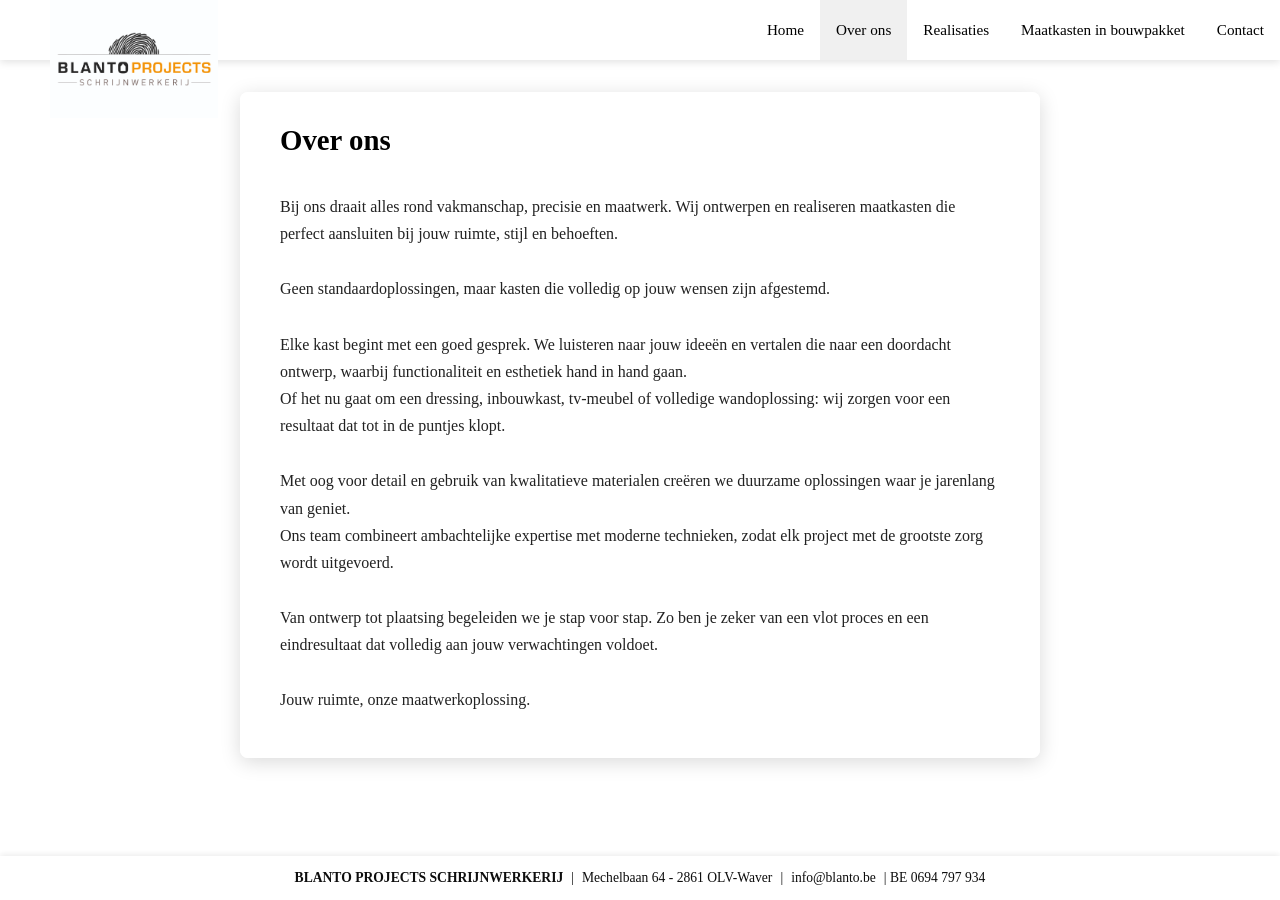
==== pages/about.html @ c41e0178 "Initial commit" ====
<!DOCTYPE html>
<html lang="en">
<head>
    <meta charset="UTF-8">
    <meta name="viewport" content="width=device-width, initial-scale=1.0">
    <title>Over ons - BLANTO</title>
    <link rel="stylesheet" href="../style.css">
    <link rel="shortcut icon" href="../images/logo.png" type="image/x-icon">
</head>
<body>
    <main>
        <nav id="navbar">
            <img src="../images/logo.png" alt="Logo">
            <div class="navButtons">
                <div class="navBtn"><a href="../index.html">Home</a></div>
                <div class="navBtn"><a href="about.html" class="active">Over ons</a></div>
                <div class="navBtn dropdown">
                    <a href="#">Realisaties</a>
                    <div class="dropdownContent">
                        <a href="realisaties/maatkasten.html">Maatkasten</a>
                        <a href="realisaties/bureau.html">Bureau</a>
                        <a href="realisaties/woonkamer.html">Woonkamer</a>
                        <a href="realisaties/badkamer.html">Badkamer</a>
                        <a href="realisaties/keuken.html">Keuken</a>
                        <a href="realisaties/trappen.html">Trappen</a>
                        <a href="realisaties/steellook-deuren.html">Steellook deuren</a>
                        <a href="realisaties/andere.html">Andere</a>
                    </div>
                </div>
                <div class="navBtn"><a href="maatkasten.html">Maatkasten in bouwpakket</a></div>
                <div class="navBtn"><a href="contact.html">Contact</a></div>
            </div>
            <button id="mobileMenuBtn" aria-label="Menu openen">
                <span></span><span></span><span></span>
            </button>
        </nav>

        <div id="mobileMenu">
            <a href="../index.html">Home</a>
            <a href="about.html" class="active">Over ons</a>
            <div class="mobileSection">Realisaties</div>
            <a href="realisaties/maatkasten.html">Maatkasten</a>
            <a href="realisaties/bureau.html">Bureau</a>
            <a href="realisaties/woonkamer.html">Woonkamer</a>
            <a href="realisaties/badkamer.html">Badkamer</a>
            <a href="realisaties/keuken.html">Keuken</a>
            <a href="realisaties/trappen.html">Trappen</a>
            <a href="realisaties/steellook-deuren.html">Steellook deuren</a>
            <a href="realisaties/andere.html">Andere</a>
            <a href="maatkasten.html">Maatkasten in bouwpakket</a>
            <a href="contact.html">Contact</a>
        </div>

        <section class="container">
            <div class="content">
                <h1>Over ons</h1>
                <p>Bij ons draait alles rond vakmanschap, precisie en maatwerk. Wij ontwerpen en realiseren maatkasten die perfect aansluiten bij jouw ruimte, stijl en behoeften.</p>
                <p>Geen standaardoplossingen, maar kasten die volledig op jouw wensen zijn afgestemd.</p>
                <p>
                    Elke kast begint met een goed gesprek. We luisteren naar jouw ideeën en vertalen die naar een doordacht ontwerp, waarbij functionaliteit en esthetiek hand in hand gaan. <br>
                    Of het nu gaat om een dressing, inbouwkast, tv-meubel of volledige wandoplossing: wij zorgen voor een resultaat dat tot in de puntjes klopt.
                </p>
                <p>
                    Met oog voor detail en gebruik van kwalitatieve materialen creëren we duurzame oplossingen waar je jarenlang van geniet. <br>
                    Ons team combineert ambachtelijke expertise met moderne technieken, zodat elk project met de grootste zorg wordt uitgevoerd.
                </p>
                <p>Van ontwerp tot plaatsing begeleiden we je stap voor stap. Zo ben je zeker van een vlot proces en een eindresultaat dat volledig aan jouw verwachtingen voldoet.</p>
                <p>Jouw ruimte, onze maatwerkoplossing.</p>
            </div>
        </section>

        <footer id="footer"></footer>
    </main>
    <script src="../script.js"></script>
</body>
</html>
---- style.css ----
* {
    box-sizing: border-box;
}

body {
    background-image: url(images/realisaties/keukens/keuken\ app\ kontich/20230325_132249.jpg);
    background-position: top;
    background-size: cover;
    background-repeat: no-repeat;
    background-attachment: fixed;
    margin: 0;
    font-family: Georgia, 'Times New Roman', serif;
    min-height: 100vh;
}

/* NAVBAR */

#navbar {
    background-color: white;
    width: 100%;
    height: 60px;
    display: flex;
    justify-content: space-between;
    align-items: center;
    position: sticky;
    top: 0;
    z-index: 100;
    box-shadow: 0 2px 8px rgba(0,0,0,0.12);
}

#navbar img {
    padding-left: 50px;
    width: 17%;
    align-self: flex-start;
}

.navButtons {
    display: flex;
    justify-content: center;
    align-items: center;
    height: 100%;
}

.navBtn {
    height: 60px;
    display: flex;
    justify-content: center;
    align-items: center;
    text-align: center;
    cursor: pointer;
    padding: 0;
    font-size: 0.95rem;
    white-space: nowrap;
}

.navBtn a {
    display: flex;
    align-items: center;
    justify-content: center;
    height: 100%;
    padding: 0 16px;
    text-decoration: none;
    color: inherit;
    transition: background-color 0.15s;
}

.navBtn a:hover,
.navBtn .active {
    background-color: #f0f0f0;
}

/* DROPDOWN */

.dropdown {
    position: relative;
    height: 60px;
    display: flex;
    align-items: center;
}

.dropdownContent {
    display: none;
    position: absolute;
    top: 100%;
    left: 0;
    background-color: white;
    min-width: 180px;
    box-shadow: 0 4px 8px rgba(0,0,0,0.15);
    z-index: 1000;
}

.dropdownContent a {
    display: block;
    padding: 10px 16px;
    text-decoration: none;
    color: black;
    font-size: 0.9rem;
    transition: background-color 0.15s;
}

.dropdownContent a:hover {
    background-color: #f0f0f0;
}

.dropdown:hover .dropdownContent {
    display: block;
}

/* HAMBURGER BUTTON */

#mobileMenuBtn {
    display: none;
    background: none;
    border: none;
    cursor: pointer;
    padding: 8px 16px;
    flex-direction: column;
    gap: 5px;
    flex-shrink: 0;
}

#mobileMenuBtn span {
    display: block;
    width: 24px;
    height: 2px;
    background-color: #333;
    border-radius: 2px;
}

/* MOBILE MENU (hidden on desktop) */

#mobileMenu {
    display: none;
    position: fixed;
    top: 60px;
    left: 0;
    right: 0;
    background-color: white;
    z-index: 99;
    box-shadow: 0 4px 12px rgba(0,0,0,0.15);
    max-height: calc(100vh - 60px);
    overflow-y: auto;
}

#mobileMenu a {
    display: block;
    padding: 14px 24px;
    text-decoration: none;
    color: #333;
    border-bottom: 1px solid #f0f0f0;
    font-size: 1rem;
}

#mobileMenu a.active {
    background-color: #f0f0f0;
}

#mobileMenu a:hover {
    background-color: #f8f8f8;
}

#mobileMenu .mobileSection {
    padding: 12px 24px 8px;
    font-size: 0.75rem;
    font-weight: bold;
    text-transform: uppercase;
    letter-spacing: 0.08em;
    color: #999;
    border-bottom: 1px solid #f0f0f0;
}

/* MAIN CONTENT */

.container {
    padding: 32px 16px 80px;
    display: flex;
    justify-content: center;
    align-items: flex-start;
}

.content {
    background-color: rgba(255, 255, 255, 0.96);
    width: 100%;
    max-width: 800px;
    display: flex;
    flex-direction: column;
    justify-content: flex-start;
    align-items: flex-start;
    border-radius: 8px;
    padding: 32px 40px;
    box-shadow: 0 4px 20px rgba(0,0,0,0.15);
}

.content h1 {
    margin-top: 0;
    margin-bottom: 20px;
    font-size: 1.8rem;
}

.content p {
    line-height: 1.7;
    margin-bottom: 12px;
    color: #222;
    width: 100%;
}

/* CONTACT */

.contactgegevens {
    display: grid;
    grid-template-columns: auto 1fr;
    gap: 8px 24px;
    padding: 8px 0;
    width: 100%;
}

.contactgegevens span:nth-child(odd) {
    font-weight: bold;
    text-align: right;
}

.contactgegevens span:nth-child(even) {
    text-align: left;
}

.contactgegevens a {
    color: #444;
}

/* FOOTER */

footer {
    background-color: white;
    width: 100%;
    min-height: 44px;
    display: flex;
    justify-content: center;
    align-items: center;
    position: fixed;
    bottom: 0;
    padding: 8px 16px;
    opacity: 0.95;
    box-shadow: 0 -2px 6px rgba(0,0,0,0.08);
    font-size: 0.85rem;
}

.info {
    display: flex;
    align-items: center;
    gap: 8px;
    flex-wrap: wrap;
    justify-content: center;
    text-align: center;
}

.info a {
    color: inherit;
    text-decoration: none;
}

.info a:hover {
    text-decoration: underline;
}

/* RESPONSIVE */

@media (max-width: 768px) {
    #navbar img {
        padding-left: 16px;
        width: auto;
        max-height: 40px;
        align-items: normal;
    }

    #navbar .navButtons {
        display: none;
    }

    #mobileMenuBtn {
        display: flex;
    }

    .container {
        padding: 20px 12px 72px;
    }

    .content {
        padding: 24px 20px;
        border-radius: 6px;
    }

    .content h1 {
        font-size: 1.5rem;
    }

    .contactgegevens {
        grid-template-columns: 1fr;
        gap: 4px 0;
    }

    .contactgegevens span:nth-child(odd) {
        text-align: left;
        margin-top: 10px;
    }

    .contactgegevens span:nth-child(even) {
        text-align: left;
        padding-left: 4px;
    }

    footer {
        font-size: 0.78rem;
        padding: 6px 12px;
    }

    .info {
        gap: 6px;
    }
}

@media (max-width: 480px) {
    .content {
        padding: 20px 16px;
    }

    .info b {
        display: block;
        width: 100%;
        text-align: center;
    }
}
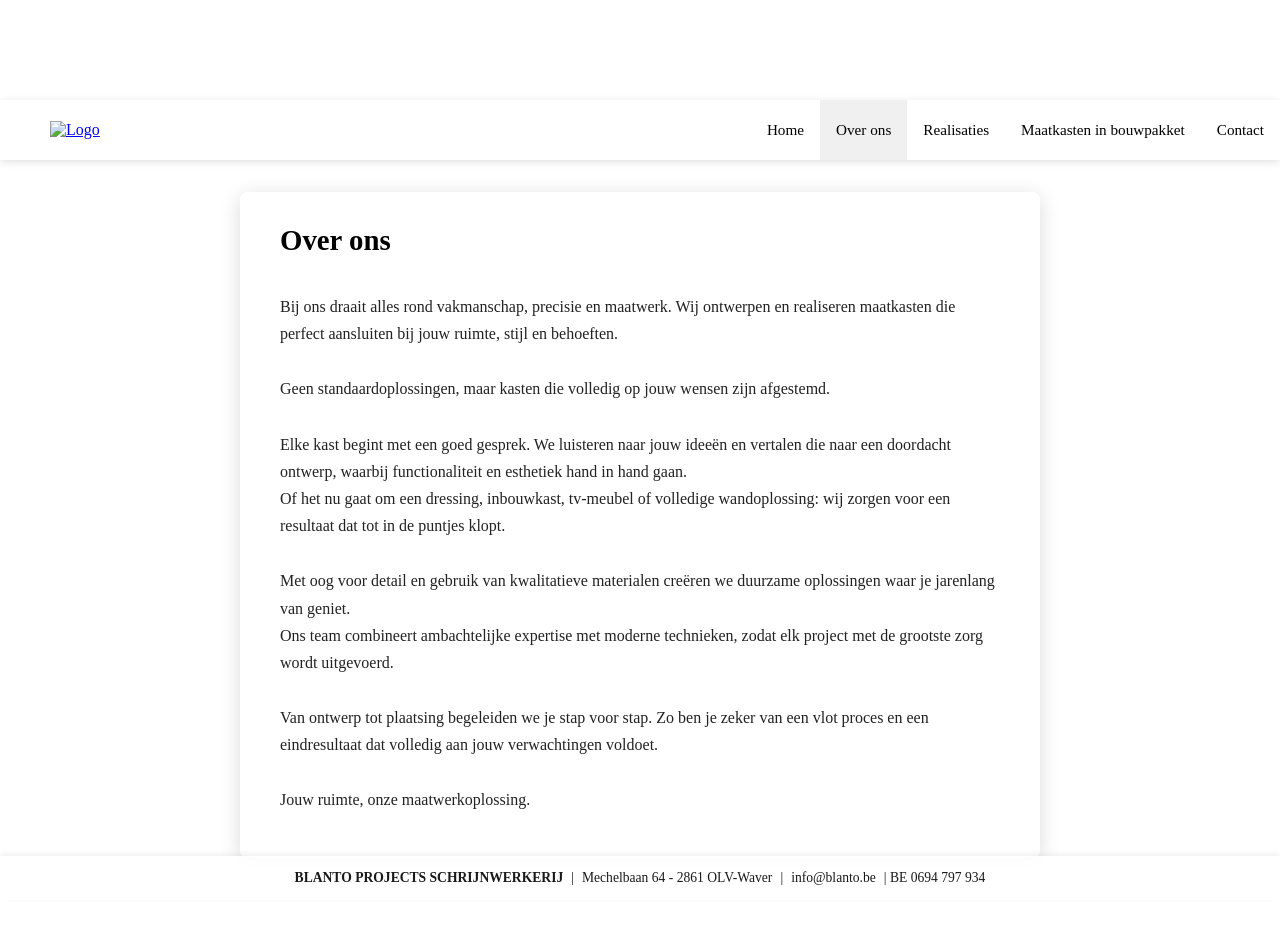
==== commit 45d305e9: "Responsive dessign updates" ====
--- a/pages/about.html
+++ b/pages/about.html
@@ -5,12 +5,12 @@
     <meta name="viewport" content="width=device-width, initial-scale=1.0">
     <title>Over ons - BLANTO</title>
     <link rel="stylesheet" href="../style.css">
-    <link rel="shortcut icon" href="../images/logo.png" type="image/x-icon">
+    <link rel="shortcut icon" href="../images/logo.webp" type="image/x-icon">
 </head>
 <body>
     <main>
         <nav id="navbar">
-            <img src="../images/logo.png" alt="Logo">
+            <a href="../index.html"><img src="../images/logo.webp" alt="Logo"></a>
             <div class="navButtons">
                 <div class="navBtn"><a href="../index.html">Home</a></div>
                 <div class="navBtn"><a href="about.html" class="active">Over ons</a></div>
--- a/style.css
+++ b/style.css
@@ -3,8 +3,8 @@
 }
 
 body {
-    background-image: url(images/realisaties/keukens/keuken\ app\ kontich/20230325_132249.jpg);
-    background-position: top;
+    background-image: url(images/background.webp);
+    background-position: center;
     background-size: cover;
     background-repeat: no-repeat;
     background-attachment: fixed;
@@ -13,7 +13,7 @@
     min-height: 100vh;
 }
 
-/* NAVBAR */
+/* ── NAVBAR ──────────────────────────────────────────── */
 
 #navbar {
     background-color: white;
@@ -22,16 +22,21 @@
     display: flex;
     justify-content: space-between;
     align-items: center;
-    position: sticky;
-    top: 0;
+    position: fixed;
+    top: 100px;
     z-index: 100;
     box-shadow: 0 2px 8px rgba(0,0,0,0.12);
+}
+
+/* Push all page content below the fixed navbar (100px gap + 60px navbar) */
+main {
+    padding-top: 160px;
 }
 
 #navbar img {
     padding-left: 50px;
     width: 17%;
-    align-self: flex-start;
+    align-self: center;
 }
 
 .navButtons {
@@ -69,7 +74,7 @@
     background-color: #f0f0f0;
 }
 
-/* DROPDOWN */
+/* ── DROPDOWN ────────────────────────────────────────── */
 
 .dropdown {
     position: relative;
@@ -106,7 +111,7 @@
     display: block;
 }
 
-/* HAMBURGER BUTTON */
+/* ── HAMBURGER BUTTON ────────────────────────────────── */
 
 #mobileMenuBtn {
     display: none;
@@ -127,7 +132,7 @@
     border-radius: 2px;
 }
 
-/* MOBILE MENU (hidden on desktop) */
+/* ── MOBILE MENU ─────────────────────────────────────── */
 
 #mobileMenu {
     display: none;
@@ -169,7 +174,36 @@
     border-bottom: 1px solid #f0f0f0;
 }
 
-/* MAIN CONTENT */
+/* home-logo hidden on desktop, shown on mobile */
+.home-logo {
+    display: none;
+}
+
+/* ── HOME PAGE ───────────────────────────────────────── */
+
+.home-hero {
+    min-height: calc(100vh - 160px - 44px);
+    display: flex;
+    flex-direction: column;
+    justify-content: center;
+    align-items: center;
+    padding: 40px 24px 80px;
+}
+
+.slogan {
+    background-color: rgba(255, 255, 255, 0.92);
+    border: 2px solid rgba(0, 0, 0, 0.15);
+    border-radius: 8px;
+    padding: 28px 40px;
+    font-size: 2rem;
+    text-align: center;
+    line-height: 1.4;
+    box-shadow: 0 4px 20px rgba(0,0,0,0.15);
+    max-width: 600px;
+    width: 100%;
+}
+
+/* ── MAIN CONTENT ────────────────────────────────────── */
 
 .container {
     padding: 32px 16px 80px;
@@ -204,30 +238,160 @@
     width: 100%;
 }
 
-/* CONTACT */
-
-.contactgegevens {
-    display: grid;
-    grid-template-columns: auto 1fr;
-    gap: 8px 24px;
-    padding: 8px 0;
-    width: 100%;
-}
-
-.contactgegevens span:nth-child(odd) {
-    font-weight: bold;
-    text-align: right;
-}
-
-.contactgegevens span:nth-child(even) {
-    text-align: left;
-}
+/* ── CONTACT ─────────────────────────────────────────── */
 
 .contactgegevens a {
     color: #444;
 }
 
-/* FOOTER */
+.contactgegeven {
+    display: flex;
+    gap: 20px;
+}
+
+.btwnr {
+    gap: 10px;
+}
+
+.contactFormulier {
+    width: 100%;
+    margin-top: 8px;
+}
+
+.contactFormulier label {
+    display: block;
+    margin-top: 12px;
+    margin-bottom: 4px;
+    font-size: 0.95rem;
+}
+
+.contactFormulier input,
+.contactFormulier textarea {
+    width: 100%;
+    padding: 8px 10px;
+    border: 1px solid #ccc;
+    border-radius: 4px;
+    font-family: inherit;
+    font-size: 0.95rem;
+}
+
+.contactFormulier textarea {
+    min-height: 100px;
+    resize: vertical;
+}
+
+.contactFormulier button {
+    margin-top: 16px;
+    padding: 10px 28px;
+    background-color: #333;
+    color: white;
+    border: none;
+    border-radius: 4px;
+    font-family: inherit;
+    font-size: 1rem;
+    cursor: pointer;
+    transition: background-color 0.15s;
+}
+
+.contactFormulier button:hover {
+    background-color: #555;
+}
+
+/* ── GALLERY ─────────────────────────────────────────── */
+
+.gallery-page {
+    max-width: 1100px;
+}
+
+.gallery-page h2 {
+    margin-top: 32px;
+    margin-bottom: 12px;
+    font-size: 1.2rem;
+    border-bottom: 1px solid #ddd;
+    padding-bottom: 6px;
+    width: 100%;
+}
+
+.gallery-page h2:first-child {
+    margin-top: 0;
+}
+
+.gallery-group {
+    display: grid;
+    grid-template-columns: repeat(3, 1fr);
+    gap: 8px;
+    width: 100%;
+    margin-bottom: 8px;
+}
+
+.gallery-group img {
+    width: 100%;
+    aspect-ratio: 4/3;
+    object-fit: cover;
+    border-radius: 4px;
+    cursor: pointer;
+    transition: opacity 0.15s;
+    display: block;
+}
+
+.gallery-group img:hover {
+    opacity: 0.85;
+}
+
+/* ── LIGHTBOX ────────────────────────────────────────── */
+
+#lightbox {
+    display: none;
+    position: fixed;
+    inset: 0;
+    background: rgba(0,0,0,0.88);
+    z-index: 200;
+    justify-content: center;
+    align-items: center;
+}
+
+#lightbox.open {
+    display: flex;
+}
+
+#lightbox img {
+    max-width: 90vw;
+    max-height: 90vh;
+    object-fit: contain;
+    border-radius: 4px;
+    box-shadow: 0 8px 32px rgba(0,0,0,0.5);
+}
+
+#lightbox-close {
+    position: fixed;
+    top: 16px;
+    right: 24px;
+    font-size: 2rem;
+    color: white;
+    cursor: pointer;
+    background: none;
+    border: none;
+    line-height: 1;
+}
+
+#lightbox-prev,
+#lightbox-next {
+    position: fixed;
+    top: 50%;
+    transform: translateY(-50%);
+    font-size: 2rem;
+    color: white;
+    cursor: pointer;
+    background: none;
+    border: none;
+    padding: 16px;
+    user-select: none;
+}
+
+#lightbox-prev { left: 8px; }
+#lightbox-next { right: 8px; }
+
+/* ── FOOTER ──────────────────────────────────────────── */
 
 footer {
     background-color: white;
@@ -236,12 +400,12 @@
     display: flex;
     justify-content: center;
     align-items: center;
+    padding: 8px 16px;
+    opacity: 90%;
+    box-shadow: 0 -2px 6px rgba(0,0,0,0.08);
+    font-size: 0.85rem;
     position: fixed;
     bottom: 0;
-    padding: 8px 16px;
-    opacity: 0.95;
-    box-shadow: 0 -2px 6px rgba(0,0,0,0.08);
-    font-size: 0.85rem;
 }
 
 .info {
@@ -262,14 +426,25 @@
     text-decoration: underline;
 }
 
-/* RESPONSIVE */
+/* ── RESPONSIVE ──────────────────────────────────────── */
 
 @media (max-width: 768px) {
+
+    /* Switch to sticky flow layout on mobile */
+    main {
+        padding-top: 0;
+    }
+
+    #navbar {
+        position: sticky;
+        top: 0;
+    }
+
+    /* Navbar: small logo + hamburger only */
     #navbar img {
         padding-left: 16px;
         width: auto;
         max-height: 40px;
-        align-items: normal;
     }
 
     #navbar .navButtons {
@@ -280,37 +455,48 @@
         display: flex;
     }
 
+    /* Home hero: big logo above slogan */
+    .home-hero {
+        min-height: calc(100vh - 60px - 60px);
+        padding: 24px 16px 24px;
+        gap: 24px;
+    }
+
+    .home-logo {
+        display: block;
+        width: min(280px, 70vw);
+    }
+
+    .slogan {
+        font-size: 1.3rem;
+        padding: 20px 24px;
+    }
+
+    /* Content pages: tight top padding, column layout */
     .container {
-        padding: 20px 12px 72px;
+        padding: 16px 12px 24px;
     }
 
     .content {
-        padding: 24px 20px;
+        padding: 20px 16px;
         border-radius: 6px;
+        margin-top: 0;
     }
 
     .content h1 {
         font-size: 1.5rem;
     }
 
-    .contactgegevens {
-        grid-template-columns: 1fr;
-        gap: 4px 0;
-    }
-
-    .contactgegevens span:nth-child(odd) {
-        text-align: left;
-        margin-top: 10px;
-    }
-
-    .contactgegevens span:nth-child(even) {
-        text-align: left;
-        padding-left: 4px;
-    }
-
+    /* Gallery: 2 columns on mobile */
+    .gallery-group {
+        grid-template-columns: repeat(2, 1fr);
+    }
+
+    /* Footer: normal flow on mobile, not sticky */
     footer {
+        position: static;
         font-size: 0.78rem;
-        padding: 6px 12px;
+        padding: 10px 12px;
     }
 
     .info {
@@ -319,10 +505,6 @@
 }
 
 @media (max-width: 480px) {
-    .content {
-        padding: 20px 16px;
-    }
-
     .info b {
         display: block;
         width: 100%;
